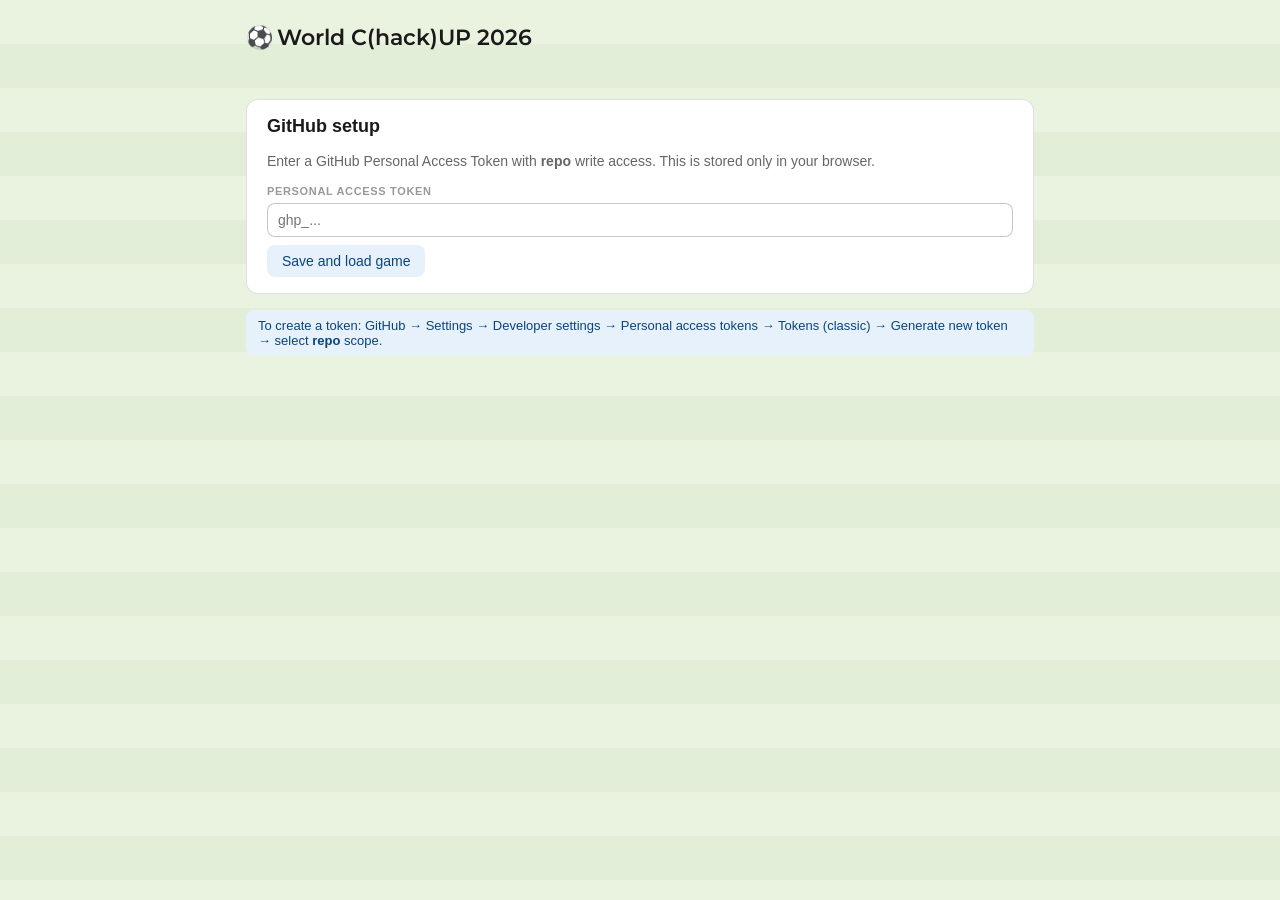
==== index.html @ e1f14b64 "adds country filters to log and schedule" ====
<!DOCTYPE html>
<html lang="en">
<head>
  <meta charset="UTF-8" />
  <meta name="viewport" content="width=device-width, initial-scale=1.0" />
  <title>World C(hack)UP 2026</title>
  <link rel="icon" href="data:image/svg+xml,<svg xmlns=%22http://www.w3.org/2000/svg%22 viewBox=%220 0 100 100%22><text y=%22.9em%22 font-size=%2290%22>⚽</text></svg>">
  <link rel="preconnect" href="https://fonts.googleapis.com">
  <link rel="preconnect" href="https://fonts.gstatic.com" crossorigin>
  <link href="https://fonts.googleapis.com/css2?family=Montserrat:ital,wght@0,100..900;1,100..900&display=swap" rel="stylesheet">
  <style>
    *, *::before, *::after { box-sizing: border-box; margin: 0; padding: 0; }
    :root {
      --bg: #ffffff; --bg2: #f5f5f3; --bg3: #eeecea;
      --text: #1a1a1a; --text2: #666; --text3: #999;
      --border: rgba(0,0,0,0.12); --border2: rgba(0,0,0,0.22);
      --blue-bg: #e6f1fb; --blue-text: #0c447c;
      --green-bg: #eaf3de; --green-text: #27500a;
      --red-bg: #fcebeb; --red-text: #791f1f;
      --amber-bg: #faeeda; --amber-text: #633806;
      --purple-bg: #eeedfe; --purple-text: #3c3489;
      --radius: 8px; --radius-lg: 12px;
      --green-accent: #2f7b10;
      --field-even: #eaf3e0; --field-odd: #e2eed7;
    }
    @media (prefers-color-scheme: dark) {
      :root {
        --bg: #1c1c1e; --bg2: #2c2c2e; --bg3: #3a3a3c;
        --text: #f2f2f7; --text2: #aeaeb2; --text3: #636366;
        --border: rgba(255,255,255,0.12); --border2: rgba(255,255,255,0.22);
        --blue-bg: #0c447c; --blue-text: #b5d4f4;
        --green-bg: #27500a; --green-text: #c0dd97;
        --red-bg: #791f1f; --red-text: #f7c1c1;
        --amber-bg: #633806; --amber-text: #fac775;
        --purple-bg: #3c3489; --purple-text: #cecbf6;
        --green-accent: #7dc954;
        --field-even: #182118; --field-odd: #1c261b;
      }
    }
    body { font-family: -apple-system, BlinkMacSystemFont, 'Segoe UI', sans-serif; background: repeating-linear-gradient(180deg, var(--field-even) 0px, var(--field-even) 44px, var(--field-odd) 44px, var(--field-odd) 88px); color: var(--text); min-height: 100vh; }
    .container { max-width: 820px; margin: 0 auto; padding: 1.5rem 1rem; }
    h1 { font-size: 22px; font-weight: 600; margin-bottom: 1.5rem; font-family: Montserrat;}
    h2 { font-size: 18px; font-weight: 600; margin-bottom: 1rem; }
    h3 { font-size: 15px; font-weight: 600; margin-bottom: 0.5rem; }
    .card { background: var(--bg); border: 0.5px solid var(--border); border-radius: var(--radius-lg); padding: 1rem 1.25rem; margin-bottom: 1rem; }
    .btn { background: transparent; border: 0.5px solid var(--border2); border-radius: var(--radius); padding: 7px 14px; font-size: 14px; cursor: pointer; color: var(--text); font-family: inherit; transition: background 0.15s; }
    .btn:hover { background: var(--bg2); }
    .btn:disabled { opacity: 0.4; cursor: not-allowed; }
    .btn-primary { background: var(--blue-bg); color: var(--blue-text); border-color: transparent; }
    .btn-sm { padding: 4px 10px; font-size: 13px; }
    .btn-danger { background: var(--red-bg); color: var(--red-text); border-color: transparent; }
    input[type=text], select {
      width: 100%; padding: 8px 10px; border: 0.5px solid var(--border2); border-radius: var(--radius);
      font-size: 14px; background: var(--bg); color: var(--text); font-family: inherit; margin-bottom: 8px;
    }
    .tab-bar { display: flex; gap: 2px; margin-bottom: 1.5rem; border-bottom: 0.5px solid var(--border); }
    .tab { padding: 8px 14px; font-size: 14px; cursor: pointer; border: none; background: transparent; color: var(--text2); font-family: inherit; border-bottom: 2px solid transparent; margin-bottom: -0.5px; }
    .tab.active { color: var(--green-accent); font-weight: 600; border-bottom-color: var(--green-accent); }
    .notice { font-size: 13px; padding: 8px 12px; background: var(--bg2); border-radius: var(--radius); margin-bottom: 1rem; color: var(--text2); }
    .notice-success { background: var(--green-bg); color: var(--green-text); }
    .notice-warn { background: var(--amber-bg); color: var(--amber-text); }
    .notice-danger { background: var(--red-bg); color: var(--red-text); }
    .notice-info { background: var(--blue-bg); color: var(--blue-text); }
    .team-btn { text-align: left; width: 100%; padding: 5px 8px; margin-bottom: 3px; font-size: 13px; border-radius: var(--radius); border: 0.5px solid var(--border); background: var(--bg); cursor: pointer; color: var(--text); font-family: inherit; }
    .team-btn:hover:not(:disabled) { background: var(--blue-bg); color: var(--blue-text); border-color: transparent; }
    .team-btn:disabled { opacity: 0.35; cursor: not-allowed; text-decoration: line-through; }
    .group-label { font-size: 10px; font-weight: 700; color: var(--green-accent); margin-bottom: 4px; letter-spacing: 0.07em; text-transform: uppercase; }
    .group-card { border-left: 3px solid var(--green-accent) !important; }
    .grid { display: grid; grid-template-columns: repeat(auto-fill, minmax(155px, 1fr)); gap: 10px; }
    .player-card { background: var(--bg2); border-radius: var(--radius); padding: 10px 12px; margin-bottom: 8px; }
    .player-card.active { border: 1.5px solid var(--blue-text); background: var(--blue-bg); }
    .tag { display: inline-block; font-size: 11px; padding: 2px 7px; border-radius: 99px; margin: 2px; background: var(--bg3); color: var(--text2); }
    .score-row { display: flex; align-items: center; justify-content: space-between; padding: 10px 14px; border-radius: var(--radius); margin-bottom: 5px; background: var(--bg2); }
    .score-row.gold { background: var(--purple-bg); color: var(--purple-text); border-left: 3px solid #c8960a; padding-left: 11px; }
    @keyframes logo-spin { to { transform: rotate(360deg); } }
    .logo-ball { display: inline-block; animation: logo-spin 14s linear infinite; margin-right: 4px; }
    .loading-ball { display: inline-block; animation: logo-spin 0.7s linear infinite; margin-right: 4px; }
    .section-label { font-size: 11px; font-weight: 700; color: var(--text3); margin-bottom: 6px; text-transform: uppercase; letter-spacing: 0.06em; }
    .status-dot { width: 8px; height: 8px; border-radius: 50%; display: inline-block; margin-right: 6px; }
    .dot-green { background: #639922; }
    .dot-red { background: #e24b4a; }
    .dot-gray { background: var(--text3); }
    .last-updated { font-size: 12px; color: var(--text3); margin-bottom: 1rem; }
    .lock-banner { background: var(--amber-bg); color: var(--amber-text); border-radius: var(--radius); padding: 10px 14px; margin-bottom: 1rem; font-size: 13px; font-weight: 600; }
    .team-out { text-decoration: line-through; opacity: 0.5; }
    #pat-warning { display: none; }
    .country-filter-grid { display: grid; grid-template-columns: repeat(auto-fill, minmax(150px, 1fr)); gap: 4px; margin-top: 8px; }
    .country-filter-grid .team-btn { margin-bottom: 0; }
    .team-btn.selected { background: var(--blue-bg); color: var(--blue-text); border-color: transparent; font-weight: 600; }
  </style>
</head>
<body>
<div class="container">
  <div style="display:flex;align-items:center;justify-content:space-between;margin-bottom:1.5rem">
    <h1><span class="logo-ball">⚽</span>World C(hack)UP 2026</h1>
    <div style="font-size:13px;color:var(--text2)" id="last-updated-header"></div>
  </div>
  <div id="app"></div>
  <!-- <div style="margin-top:2rem;text-align:right">
    <button class="btn btn-sm btn-danger" onclick="resetDraft()">Reset draft</button>
  </div> -->
</div>

<script>
const REPO_OWNER = 'picturedots';
const REPO_NAME  = 'world-cup-2026';
const BRANCH     = 'main';

const GROUPS = {
  A:['Mexico','South Africa','South Korea','Czechia'],
  B:['Canada','Bosnia and Herzegovina','Qatar','Switzerland'],
  C:['Brazil','Morocco','Haiti','Scotland'],
  D:['United States','Paraguay','Australia','Türkiye'],
  E:['Germany','Curaçao','Ivory Coast','Ecuador'],
  F:['Netherlands','Japan','Sweden','Tunisia'],
  G:['Belgium','Egypt','Iran','New Zealand'],
  H:['Spain','Cape Verde','Saudi Arabia','Uruguay'],
  I:['France','Senegal','Iraq','Norway'],
  J:['Argentina','Algeria','Austria','Jordan'],
  K:['Portugal','DR Congo','Uzbekistan','Colombia'],
  L:['England','Croatia','Ghana','Panama']
};

const TEAM_FLAGS = {
  'Mexico':'🇲🇽','South Africa':'🇿🇦','South Korea':'🇰🇷','Czechia':'🇨🇿',
  'Canada':'🇨🇦','Bosnia and Herzegovina':'🇧🇦','Qatar':'🇶🇦','Switzerland':'🇨🇭',
  'Brazil':'🇧🇷','Morocco':'🇲🇦','Haiti':'🇭🇹','Scotland':'🏴󠁧󠁢󠁳󠁣󠁴󠁿',
  'United States':'🇺🇸','Paraguay':'🇵🇾','Australia':'🇦🇺','Türkiye':'🇹🇷',
  'Germany':'🇩🇪','Curaçao':'🇨🇼','Ivory Coast':'🇨🇮','Ecuador':'🇪🇨',
  'Netherlands':'🇳🇱','Japan':'🇯🇵','Sweden':'🇸🇪','Tunisia':'🇹🇳',
  'Belgium':'🇧🇪','Egypt':'🇪🇬','Iran':'🇮🇷','New Zealand':'🇳🇿',
  'Spain':'🇪🇸','Cape Verde':'🇨🇻','Saudi Arabia':'🇸🇦','Uruguay':'🇺🇾',
  'France':'🇫🇷','Senegal':'🇸🇳','Iraq':'🇮🇶','Norway':'🇳🇴',
  'Argentina':'🇦🇷','Algeria':'🇩🇿','Austria':'🇦🇹','Jordan':'🇯🇴',
  'Portugal':'🇵🇹','DR Congo':'🇨🇩','Uzbekistan':'🇺🇿','Colombia':'🇨🇴',
  'England':'🏴󠁧󠁢󠁥󠁮󠁧󠁿','Croatia':'🇭🇷','Ghana':'🇬🇭','Panama':'🇵🇦'
};
function teamFlag(t) { return TEAM_FLAGS[t] || ''; }

const ALL_TEAMS = [];
const TEAM_GROUP = {};
Object.entries(GROUPS).forEach(([g,ts]) => { ts.forEach(t => { ALL_TEAMS.push(t); TEAM_GROUP[t] = g; }); });

let draft = { locked: false, players: [], draftOrder: [], ownership: {}, draftComplete: false };
let gamestate = { points: {}, ownership: {}, matchLog: [], bonusesAwarded: {}, processedMatchIds: [], lastUpdated: null };
let schedule = { matches: [], lastUpdated: null };
let tab = 'scores';
let scheduleFilterOpen = false;
let scheduleFilterCountry = null;
let logFilterOpen = false;
let logFilterCountry = null;
let pat = localStorage.getItem('fifa26_pat') || '';

// --- GitHub API helpers ---

async function ghFetch(path, options = {}) {
  const authHeaders = pat ? { 'Authorization': `Bearer ${pat}` } : {};
  const res = await fetch(`https://api.github.com/repos/${REPO_OWNER}/${REPO_NAME}/${path}`, {
    ...options,
    headers: {
      ...authHeaders,
      'Accept': 'application/vnd.github+json',
      'X-GitHub-Api-Version': '2022-11-28',
      ...(options.headers || {})
    }
  });
  if (!res.ok) {
    const err = await res.json().catch(() => ({}));
    throw new Error(err.message || `GitHub API error ${res.status}`);
  }
  return res.json();
}

async function loadData() {
  try {
    const [d, g] = await Promise.all([getFile('data/draft.json'), getFile('data/gamestate.json')]);
    draft = d.content; draft._sha = d.sha;
    gamestate = g.content; gamestate._sha = g.sha;
  } catch(e) {
    showMsg('app-msg', 'Could not load game data. Check your PAT and repo settings.', 'danger');
  }
  // Schedule is optional — it may not exist before the first updater run.
  try {
    const s = await getFile('data/schedule.json');
    schedule = s.content;
  } catch(e) {
    schedule = { matches: [], lastUpdated: null };
  }
}

// --- Draft helpers ---

function getPlayerTeams(pid) { return ALL_TEAMS.filter(t => (draft.ownership[t] === pid)); }
function getPlayerGroups(pid) { return new Set(getPlayerTeams(pid).map(t => TEAM_GROUP[t])); }
function canPick(pid, team) {
  const myG = getPlayerGroups(pid);
  const tG = TEAM_GROUP[team];
  if (!myG.has(tG)) return true;
  const rem = ALL_TEAMS.filter(t => !draft.ownership[t]);
  const otherG = new Set(rem.map(t => TEAM_GROUP[t]));
  otherG.delete(tG);
  return otherG.size === 0;
}
function playerName(pid) { return draft.players.find(p => p.id === pid)?.name || pid; }
function effectiveOwnership() {
  return Object.keys(gamestate.ownership).length > 0 ? gamestate.ownership : draft.ownership;
}
function isEliminated(team) { return (gamestate.eliminated || []).includes(team); }

// --- Render ---

function render() {
  const a = document.getElementById('app');
  if (draft.draftComplete) { renderTournament(a); }
  else if (!pat) { renderPATSetup(a); return; }
  else renderDraft(a);
  // else renderTournament(a);

  const lu = gamestate.lastUpdated ? new Date(gamestate.lastUpdated).toLocaleString() : 'Never';
  document.getElementById('last-updated-header').textContent = `Last synced: ${lu}`;
}

function renderPATSetup(a) {
  a.innerHTML = `
    <div class="card">
      <h2>GitHub setup</h2>
      <p style="font-size:14px;color:var(--text2);margin-bottom:1rem">Enter a GitHub Personal Access Token with <strong>repo</strong> write access. This is stored only in your browser.</p>
      <div class="section-label">Personal Access Token</div>
      <input type="text" id="pat-input" placeholder="ghp_..." value="${pat}" />
      <button class="btn btn-primary" onclick="savePAT()">Save and load game</button>
    </div>
    <div class="notice notice-info" style="font-size:13px">
      To create a token: GitHub → Settings → Developer settings → Personal access tokens → Tokens (classic) → Generate new token → select <strong>repo</strong> scope.
    </div>`;
}

function savePAT() {
  pat = document.getElementById('pat-input').value.trim();
  localStorage.setItem('fifa26_pat', pat);
  init();
}

function renderDraft(a) {
  const totalPicks = draft.players.length * 6;
  const done = draft.draftIndex >= totalPicks || draft.draftComplete;
  const idx = draft.draftIndex || 0;
  const currentPid = done ? null : draft.draftOrder[idx % draft.draftOrder.length];
  const round = Math.floor(idx / draft.players.length) + 1;

  let html = ``;

  if (draft.locked && !draft.draftComplete) {
    html += `<div class="lock-banner">Draft is being saved...</div>`;
  }

  const draftTabActive = tab === 'draft' || tab === 'scores';
  html += `<div class="tab-bar">
    <button class="tab ${draftTabActive ? 'active' : ''}" onclick="setTab('draft')">Draft board</button>
    <button class="tab ${tab === 'rosters' ? 'active' : ''}" onclick="setTab('rosters')">Rosters</button>
    <button class="tab ${tab === 'setup' ? 'active' : ''}" onclick="setTab('setup')">Players</button>
  </div>`;

  if (tab === 'setup') {
    html += renderPlayerSetup();
  } else if (tab === 'rosters') {
    html += renderRosters();
  } else {
    if (!done) {
      html += `<div class="notice notice-info">⚽ Round ${round} &middot; Pick ${idx + 1} of ${totalPicks} — <strong>${playerName(currentPid)}</strong>'s turn</div>`;
      html += `<div class="grid">`;
      Object.entries(GROUPS).forEach(([g, teams]) => {
        html += `<div class="card group-card" style="padding:10px 12px"><div class="group-label">Group ${g}</div>`;
        teams.forEach(t => {
          const taken = draft.ownership[t] !== undefined;
          const allowed = !taken && canPick(currentPid, t);
          const owner = taken ? playerName(draft.ownership[t]) : '';
          html += `<button class="team-btn" ${taken || !allowed ? 'disabled' : ''} onclick="pickTeam('${t}','${currentPid}')"
            title="${taken ? 'Owned by ' + owner : (!allowed ? 'You already have a team in Group ' + g : '')}">
            ${t}${taken ? ` <span style="font-size:11px;opacity:0.6">(${owner})</span>` : ''}
          </button>`;
        });
        html += `</div>`;
      });
      html += `</div>`;
    } else {
      html += `<div class="notice notice-success">🎉 All picks in! Lock the draft to kick off the tournament — standings update every 4 hours via GitHub Actions.</div>`;
      html += `<button class="btn btn-primary" onclick="completeDraft()">⚽ Kick off the tournament!</button>`;
    }
  }

  a.innerHTML = html;
}

function renderPlayerSetup() {
  if (draft.draftIndex > 0) {
    return `<div class="notice notice-warn">Draft is in progress. Cannot change player list.</div>` + renderRosters();
  }
  let html = `<div class="card"><h2>Add players</h2>
    <div id="player-list" style="margin-bottom:12px">` +
    draft.players.map((p,i) => `<div style="display:flex;align-items:center;justify-content:space-between;padding:5px 0;border-bottom:0.5px solid var(--border)">
      <span style="font-size:14px">${p.name}</span>
      <button class="btn btn-sm" onclick="removePlayer(${i})">Remove</button>
    </div>`).join('') +
    `</div>
    <input type="text" id="pname" placeholder="Player name..." />
    <div style="display:flex;gap:8px">
      <button class="btn btn-primary" onclick="addPlayer()">Add player</button>
      ${draft.players.length >= 2 ? `<button class="btn" onclick="randomOrder()">Randomize order</button>` : ''}
    </div>
  </div>`;

  if (draft.draftOrder.length) {
    html += `<div class="card"><h3>Draft order</h3>` +
      draft.draftOrder.map((pid,i) => `<div style="padding:4px 0;font-size:14px"><span style="color:var(--text3);margin-right:8px">${i+1}.</span>${playerName(pid)}</div>`).join('') +
      `${draft.players.length >= 2 ? `<button class="btn btn-primary" style="margin-top:12px" onclick="startDraft()">Start draft</button>` : ''}
    </div>`;
  }

  html += `<div id="app-msg"></div>`;
  return html;
}

function renderRosters() {
  const order = draft.draftOrder.length ? draft.draftOrder : draft.players.map(p => p.id);
  return order.map((pid, i) => {
    const teams = getPlayerTeams(pid);
    const isCur = !draft.draftComplete && draft.draftOrder[draft.draftIndex % draft.draftOrder.length] === pid;
    return `<div class="player-card${isCur ? ' active' : ''}">
      <div style="font-weight:600;font-size:14px">${i+1}. ${playerName(pid)} <span style="font-size:12px;font-weight:400;color:var(--text2)">(${teams.length}/6)</span></div>
      <div style="margin-top:6px">${teams.length ? teams.map(t => `<span class="tag"><span style="font-size:1.25em;vertical-align:-0.12em">${teamFlag(t)}</span> ${t}</span>`).join('') : '<span style="font-size:12px;color:var(--text3)">No picks yet</span>'}</div>
    </div>`;
  }).join('');
}

function renderTournament(a) {
  console.log("rendering Tournament...");
  let html = `<div class="tab-bar">
    <button class="tab ${tab==='scores'?'active':''}" onclick="setTab('scores')">Standings</button>
    <button class="tab ${tab==='rosters'?'active':''}" onclick="setTab('rosters')">Rosters</button>
    <button class="tab ${tab==='log'?'active':''}" onclick="setTab('log')">Log</button>
    <button class="tab ${tab==='schedule'?'active':''}" onclick="setTab('schedule')">Schedule</button>
  </div>`;

  if (tab === 'scores') html += renderStandings();
  else if (tab === 'rosters') html += renderTournamentRosters();
  else if (tab === 'log') html += renderLog();
  else if (tab === 'schedule') html += renderSchedule();

  a.innerHTML = html;
}

function renderStandings() {
  const own = effectiveOwnership();
  console.log("standings..");
  console.log(own);
  const sorted = draft.players.slice().sort((a,b) => (gamestate.points[b.id]||0) - (gamestate.points[a.id]||0));
  let html = `<div class="notice" style="font-size:12px">Standings update automatically every 4 hours (or so) via GitHub Actions. Refresh to see the latest.</div>`;
  html += `<details style="margin-bottom:1rem">
    <summary style="cursor:pointer;font-size:13px;font-weight:600;color:var(--text2);user-select:none">Points guide</summary>
    <div class="card" style="margin-top:0.5rem;font-size:13px">
      <table style="width:100%;border-collapse:collapse">
        <tbody>
          <tr><td style="padding:4px 0;color:var(--text2)">Win</td><td style="text-align:right;font-weight:600">3</td></tr>
          <tr><td style="padding:4px 0;color:var(--text2)">Draw <span style="font-weight:400;font-size:11px">(+ teams swap owners)</span></td><td style="text-align:right;font-weight:600">1</td></tr>
          <tr><td style="padding:4px 0;color:var(--text2)">Advance to Round of 32 — group winner</td><td style="text-align:right;font-weight:600">7</td></tr>
          <tr><td style="padding:4px 0;color:var(--text2)">Advance to Round of 32 — 2nd place</td><td style="text-align:right;font-weight:600">5</td></tr>
          <tr><td style="padding:4px 0;color:var(--text2)">Advance to Round of 32 — 3rd place</td><td style="text-align:right;font-weight:600">3</td></tr>
          <tr><td style="padding:4px 0;color:var(--text2)">Advance to Round of 16</td><td style="text-align:right;font-weight:600">4</td></tr>
          <tr><td style="padding:4px 0;color:var(--text2)">Advance to Round of 8</td><td style="text-align:right;font-weight:600">5</td></tr>
          <tr><td style="padding:4px 0;color:var(--text2)">Advance to Semis</td><td style="text-align:right;font-weight:600">6</td></tr>
          <tr><td style="padding:4px 0;color:var(--text2)">Advance to Final</td><td style="text-align:right;font-weight:600">7</td></tr>
          <tr><td style="padding:4px 0;color:var(--text2)">Champion</td><td style="text-align:right;font-weight:600">8</td></tr>
        </tbody>
      </table>
    </div>
  </details>`;
  let rank = 0;
  let prevPts = null;
  sorted.forEach((p, i) => {
    const pts = gamestate.points[p.id] || 0;
    if (pts !== prevPts) { rank = i + 1; prevPts = pts; }
    const teams = ALL_TEAMS.filter(t => own[t] === p.id).sort((a, b) => a.localeCompare(b));
    const rankIcon = rank === 1 ? '🏆' : rank === 2 ? '🥈' : rank === 3 ? '🥉' : `${rank}`;
    const rankStyle = rank <= 3 ? 'font-size:18px;width:28px;text-align:center' : 'font-size:14px;font-weight:700;width:28px;text-align:center;color:var(--text3)';
    html += `<div class="score-row${rank===1?' gold':''}">
      <div style="display:flex;align-items:center;gap:10px">
        <span style="${rankStyle}">${rankIcon}</span>
        <div>
          <div style="font-weight:600;font-size:15px">${p.name}</div>
          <div style="font-size:12px;opacity:0.65;margin-top:2px">${teams.map(t=>`<span class="${isEliminated(t)?'team-out':''}" style="margin-right:4px;display:inline-block;">${t}</span>`).join('')}</div>
        </div>
      </div>
      <div style="text-align:right">
        <div style="font-size:22px;font-weight:700">${pts}</div>
        <div style="font-size:11px;opacity:0.6">pts</div>
      </div>
    </div>`;
  });
  return html;
}

function renderTournamentRosters() {
  const own = effectiveOwnership();
  return draft.players.map((p, i) => {
    const teams = ALL_TEAMS.filter(t => own[t] === p.id).sort((a, b) => a.localeCompare(b));
    const pts = gamestate.points[p.id] || 0;
    return `<div class="player-card">
      <div style="display:flex;align-items:center;justify-content:space-between">
        <div style="font-weight:600;font-size:14px">${i+1}. ${p.name}</div>
        <div style="font-size:16px;font-weight:700">${pts} pts</div>
      </div>
      <div style="margin-top:6px">${teams.map(t => `<span class="tag"><span style="font-size:1.25em;vertical-align:-0.12em">${teamFlag(t)}</span> ${t}</span>`).join('')}</div>
    </div>`;
  }).join('');
}

function renderLog() {
  if (!gamestate.matchLog?.length) return `<div class="notice">No matches logged yet.</div>`;
  let html = renderCountryFilter('log');
  const entries = [...gamestate.matchLog].reverse().filter(e =>
    !logFilterCountry || (e.msg || '').includes(logFilterCountry)
  );
  if (!entries.length) {
    return html + `<div class="notice">No logged matches for ${logFilterCountry}.</div>`;
  }
  return html + entries.map(e =>
    `<div class="score-row" style="font-size:13px">
      <span>${e.msg}</span>
      <span style="font-size:11px;color:var(--text3);white-space:nowrap;margin-left:8px">${new Date(e.time).toLocaleDateString()}</span>
    </div>`
  ).join('');
}

function renderSchedule() {
  const allMatches = schedule.matches || [];
  if (!allMatches.length) return `<div class="notice">No upcoming matches scheduled.</div>`;
  const own = effectiveOwnership();
  const stageLabel = {
    GROUP_STAGE: '', LAST_32: 'Round of 32', LAST_16: 'Round of 16',
    QUARTER_FINALS: 'Quarter-final', SEMI_FINALS: 'Semi-final',
    THIRD_PLACE: 'Third place', FINAL: 'Final'
  };
  const teamCell = (name) => {
    if (!name) return `<span style="color:var(--text3)">TBD</span>`;
    const owner = own[name] ? playerName(own[name]) : null;
    return `${name}${owner ? ` <span style="font-size:11px;opacity:0.6">(${owner})</span>` : ''}`;
  };

  let html = `<div class="notice" style="font-size:12px">Upcoming matches shown in your local time. Completed games are not listed.</div>`;
  html += renderCountryFilter('schedule');

  const matches = scheduleFilterCountry
    ? allMatches.filter(m => m.home === scheduleFilterCountry || m.away === scheduleFilterCountry)
    : allMatches;

  if (!matches.length) {
    return html + `<div class="notice">No upcoming matches for ${scheduleFilterCountry}.</div>`;
  }

  let lastDay = null;
  matches.forEach(m => {
    const d = new Date(m.utcDate);
    const dayKey = d.toLocaleDateString(undefined, { weekday:'long', month:'long', day:'numeric' });
    if (dayKey !== lastDay) {
      html += `<div class="section-label" style="margin-top:14px">${dayKey}</div>`;
      lastDay = dayKey;
    }
    const time = d.toLocaleTimeString(undefined, { hour:'numeric', minute:'2-digit' });
    const label = stageLabel[m.stage] || (m.group ? m.group.replace('GROUP_', 'Group ') : '');
    html += `<div class="score-row" style="font-size:13px">
      <div>
        <div>${teamCell(m.home)} <span style="color:var(--text3)">vs</span> ${teamCell(m.away)}${m.city ? ` <span style="color:var(--text3)">at</span> ${m.city}` : ''}</div>
        ${label ? `<div style="margin-top:3px"><span class="tag">${label}</span></div>` : ''}
      </div>
      <span style="font-size:12px;color:var(--text2);white-space:nowrap;margin-left:8px">${time}</span>
    </div>`;
  });
  return html;
}

function renderCountryFilter(kind) {
  const open = kind === 'log' ? logFilterOpen : scheduleFilterOpen;
  const selected = kind === 'log' ? logFilterCountry : scheduleFilterCountry;
  let html = `<div class="card" style="padding:10px 12px">
    <button class="btn btn-sm" style="width:100%;display:flex;align-items:center;justify-content:space-between" onclick="toggleCountryFilter('${kind}')">
      <span>Filter by country${selected ? `: <strong>${teamFlag(selected)} ${selected}</strong>` : ''}</span>
      <span style="color:var(--text3)">${open ? '▲' : '▼'}</span>
    </button>`;
  if (open) {
    html += `<div style="margin-top:10px">
      <button class="team-btn${!selected ? ' selected' : ''}" onclick="setCountryFilter('${kind}',null)">All countries</button>
      <div class="country-filter-grid">` +
      [...ALL_TEAMS].sort((a, b) => a.localeCompare(b)).map(t =>
        `<button class="team-btn${t === selected ? ' selected' : ''}" onclick="setCountryFilter('${kind}','${t.replace(/'/g, "\\'")}')">
          <span style="font-size:1.25em;vertical-align:-0.12em">${teamFlag(t)}</span> ${t}
        </button>`
      ).join('') +
      `</div>
    </div>`;
  }
  html += `</div>`;
  return html;
}

function toggleCountryFilter(kind) {
  if (kind === 'log') logFilterOpen = !logFilterOpen;
  else scheduleFilterOpen = !scheduleFilterOpen;
  render();
}

function setCountryFilter(kind, country) {
  if (kind === 'log') logFilterCountry = country;
  else scheduleFilterCountry = country;
  render();
}

function showMsg(id, msg, type='') {
  const el = document.getElementById(id);
  if (el) el.innerHTML = `<div class="notice${type?' notice-'+type:''}" style="margin-top:8px">${msg}</div>`;
}

function setTab(t) { tab = t; render(); }

// --- Draft actions ---

async function addPlayer() {
  const inp = document.getElementById('pname');
  const name = inp?.value.trim();
  if (!name || draft.players.length >= 8) return;
  const player = { id: 'p' + Date.now(), name };
  draft.players.push(player);
  draft.draftOrder.push(player.id);
  inp.value = '';
  await saveDraft('Add player: ' + name);
  render();
}

async function removePlayer(i) {
  const removed = draft.players.splice(i, 1)[0];
  draft.draftOrder = draft.draftOrder.filter(id => id !== removed.id);
  await saveDraft('Remove player');
  render();
}

async function randomOrder() {
  const ids = draft.players.map(p => p.id);
  for (let i = ids.length - 1; i > 0; i--) {
    const j = Math.floor(Math.random() * (i + 1));
    [ids[i], ids[j]] = [ids[j], ids[i]];
  }
  draft.draftOrder = ids;
  draft.draftIndex = 0;
  draft.players.forEach(p => { gamestate.points[p.id] = 0; });
  await saveDraft('Set draft order');
  render();
}

function startDraft() {
  draft.draftIndex = 0;
  tab = 'draft';
  render();
}

async function pickTeam(team, pid) {
  draft.ownership[team] = pid;
  draft.draftIndex = (draft.draftIndex || 0) + 1;
  const totalPicks = draft.players.length * 6;
  if (draft.draftIndex >= totalPicks) {
    // auto-prompt to lock
  }
  await saveDraft(`Pick: ${playerName(pid)} selected ${team}`);
  render();
}

async function completeDraft() {
  draft.draftComplete = true;
  draft.locked = true;
  // Seed gamestate ownership from draft
  gamestate.ownership = { ...draft.ownership };
  draft.players.forEach(p => { gamestate.points[p.id] = 0; });
  await saveDraft('Draft complete — locked');
  await saveGamestate('Seed initial gamestate from draft');
  tab = 'scores';
  render();
}

async function resetDraft() {
  if (!confirm('Reset the draft? This clears all picks and cannot be undone.')) return;
  draft = { locked: false, players: [], draftOrder: [], ownership: {}, draftComplete: false, draftIndex: 0 };
  gamestate = { points: {}, ownership: {}, matchLog: [], bonusesAwarded: {}, processedMatchIds: [], lastUpdated: null };
  await saveDraft('Reset draft');
  await saveGamestate('Reset gamestate');
  tab = 'draft';
  render();
}

// --- GitHub save helpers ---

async function saveDraft(message) {
  try {
    const { sha } = await getFile('data/draft.json');
    draft._sha = sha;
    const payload = { ...draft };
    delete payload._sha;
    await putFile('data/draft.json', payload, sha, message);
    const refreshed = await getFile('data/draft.json');
    draft._sha = refreshed.sha;
  } catch(e) {
    console.error('Save draft failed:', e);
  }
}

async function saveGamestate(message) {
  try {
    const { sha } = await getFile('data/gamestate.json');
    gamestate._sha = sha;
    const payload = { ...gamestate };
    delete payload._sha;
    await putFile('data/gamestate.json', payload, sha, message);
    const refreshed = await getFile('data/gamestate.json');
    gamestate._sha = refreshed.sha;
  } catch(e) {
    console.error('Save gamestate failed:', e);
  }
}

async function getFile(path) {
  const authHeaders = pat ? { 'Authorization': `Bearer ${pat}` } : {};
  const res = await fetch(`https://api.github.com/repos/${REPO_OWNER}/${REPO_NAME}/contents/${path}?ref=${BRANCH}&t=${Date.now()}`, {
    headers: {
      ...authHeaders,
      'Accept': 'application/vnd.github+json',
      'X-GitHub-Api-Version': '2022-11-28'
    }
  });
  if (!res.ok) throw new Error(`GitHub API ${res.status}`);
  const data = await res.json();
  const binary = atob(data.content.replace(/\n/g,''));
  const bytes = Uint8Array.from(binary, c => c.charCodeAt(0));
  return { content: JSON.parse(new TextDecoder().decode(bytes)), sha: data.sha };
}

async function putFile(path, content, sha, message) {
  const jsonStr = JSON.stringify(content, null, 2);
  const utf8Bytes = new TextEncoder().encode(jsonStr);
  let binaryStr = '';
  for (const b of utf8Bytes) binaryStr += String.fromCharCode(b);
  const encoded = btoa(binaryStr);
  const res = await fetch(`https://api.github.com/repos/${REPO_OWNER}/${REPO_NAME}/contents/${path}`, {
    method: 'PUT',
    headers: {
      'Authorization': `Bearer ${pat}`,
      'Accept': 'application/vnd.github+json',
      'Content-Type': 'application/json',
      'X-GitHub-Api-Version': '2022-11-28'
    },
    body: JSON.stringify({ message, content: encoded, sha, branch: BRANCH })
  });
  if (!res.ok) {
    const err = await res.json().catch(()=>({}));
    throw new Error(err.message || `GitHub PUT error ${res.status}`);
  }
}

async function init() {
  document.getElementById('app').innerHTML = `<div class="notice"><span class="loading-ball">⚽</span> Loading game data...</div>`;
  await loadData();
  tab = draft.draftComplete ? 'scores' : 'setup';
  render();
}

init();
</script>
</body>
</html>
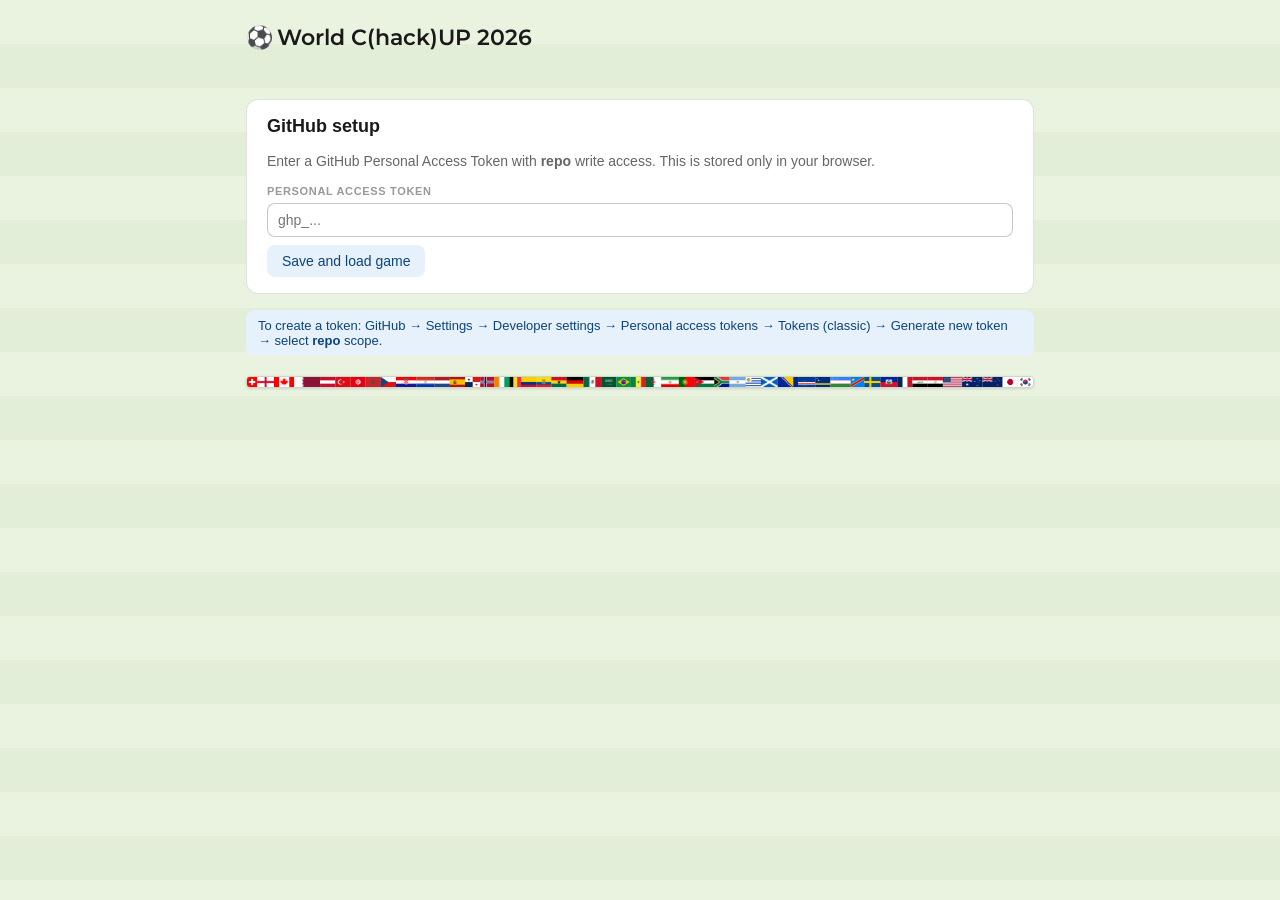
==== commit ceff93af: "adds flag ribbon arranged by color as footer" ====
--- a/index.html
+++ b/index.html
@@ -39,6 +39,7 @@
     }
     body { font-family: -apple-system, BlinkMacSystemFont, 'Segoe UI', sans-serif; background: repeating-linear-gradient(180deg, var(--field-even) 0px, var(--field-even) 44px, var(--field-odd) 44px, var(--field-odd) 88px); color: var(--text); min-height: 100vh; }
     .container { max-width: 820px; margin: 0 auto; padding: 1.5rem 1rem; }
+    .flag-divider { display: block; width: 100%; height: auto; border-radius: 4px; border: 0.5px solid var(--border); box-shadow: 0 1px 3px rgba(0,0,0,0.12); margin: 1.25rem 0; }
     h1 { font-size: 22px; font-weight: 600; margin-bottom: 1.5rem; font-family: Montserrat;}
     h2 { font-size: 18px; font-weight: 600; margin-bottom: 1rem; }
     h3 { font-size: 15px; font-weight: 600; margin-bottom: 0.5rem; }
@@ -99,6 +100,7 @@
   <!-- <div style="margin-top:2rem;text-align:right">
     <button class="btn btn-sm btn-danger" onclick="resetDraft()">Reset draft</button>
   </div> -->
+  <img class="flag-divider" src="flags-strip.svg" alt="" title="The 48 nations, sorted by flag color" />
 </div>
 
 <script>
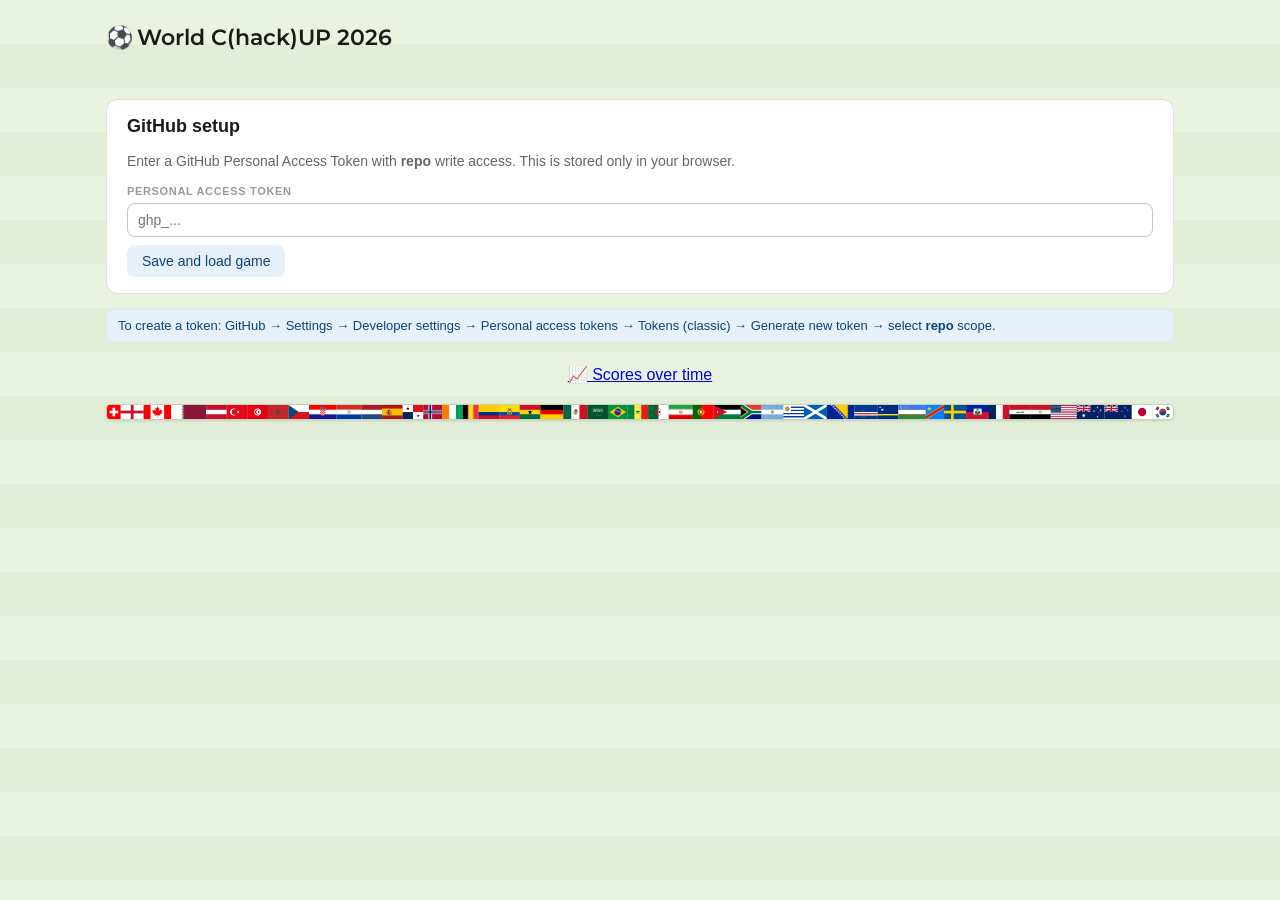
==== commit 5c64f080: "links to charts; increase font-size in a few places" ====
--- a/index.html
+++ b/index.html
@@ -8,87 +8,7 @@
   <link rel="preconnect" href="https://fonts.googleapis.com">
   <link rel="preconnect" href="https://fonts.gstatic.com" crossorigin>
   <link href="https://fonts.googleapis.com/css2?family=Montserrat:ital,wght@0,100..900;1,100..900&display=swap" rel="stylesheet">
-  <style>
-    *, *::before, *::after { box-sizing: border-box; margin: 0; padding: 0; }
-    :root {
-      --bg: #ffffff; --bg2: #f5f5f3; --bg3: #eeecea;
-      --text: #1a1a1a; --text2: #666; --text3: #999;
-      --border: rgba(0,0,0,0.12); --border2: rgba(0,0,0,0.22);
-      --blue-bg: #e6f1fb; --blue-text: #0c447c;
-      --green-bg: #eaf3de; --green-text: #27500a;
-      --red-bg: #fcebeb; --red-text: #791f1f;
-      --amber-bg: #faeeda; --amber-text: #633806;
-      --purple-bg: #eeedfe; --purple-text: #3c3489;
-      --radius: 8px; --radius-lg: 12px;
-      --green-accent: #2f7b10;
-      --field-even: #eaf3e0; --field-odd: #e2eed7;
-    }
-    @media (prefers-color-scheme: dark) {
-      :root {
-        --bg: #1c1c1e; --bg2: #2c2c2e; --bg3: #3a3a3c;
-        --text: #f2f2f7; --text2: #aeaeb2; --text3: #636366;
-        --border: rgba(255,255,255,0.12); --border2: rgba(255,255,255,0.22);
-        --blue-bg: #0c447c; --blue-text: #b5d4f4;
-        --green-bg: #27500a; --green-text: #c0dd97;
-        --red-bg: #791f1f; --red-text: #f7c1c1;
-        --amber-bg: #633806; --amber-text: #fac775;
-        --purple-bg: #3c3489; --purple-text: #cecbf6;
-        --green-accent: #7dc954;
-        --field-even: #182118; --field-odd: #1c261b;
-      }
-    }
-    body { font-family: -apple-system, BlinkMacSystemFont, 'Segoe UI', sans-serif; background: repeating-linear-gradient(180deg, var(--field-even) 0px, var(--field-even) 44px, var(--field-odd) 44px, var(--field-odd) 88px); color: var(--text); min-height: 100vh; }
-    .container { max-width: 820px; margin: 0 auto; padding: 1.5rem 1rem; }
-    .flag-divider { display: block; width: 100%; height: auto; border-radius: 4px; border: 0.5px solid var(--border); box-shadow: 0 1px 3px rgba(0,0,0,0.12); margin: 1.25rem 0; }
-    h1 { font-size: 22px; font-weight: 600; margin-bottom: 1.5rem; font-family: Montserrat;}
-    h2 { font-size: 18px; font-weight: 600; margin-bottom: 1rem; }
-    h3 { font-size: 15px; font-weight: 600; margin-bottom: 0.5rem; }
-    .card { background: var(--bg); border: 0.5px solid var(--border); border-radius: var(--radius-lg); padding: 1rem 1.25rem; margin-bottom: 1rem; }
-    .btn { background: transparent; border: 0.5px solid var(--border2); border-radius: var(--radius); padding: 7px 14px; font-size: 14px; cursor: pointer; color: var(--text); font-family: inherit; transition: background 0.15s; }
-    .btn:hover { background: var(--bg2); }
-    .btn:disabled { opacity: 0.4; cursor: not-allowed; }
-    .btn-primary { background: var(--blue-bg); color: var(--blue-text); border-color: transparent; }
-    .btn-sm { padding: 4px 10px; font-size: 13px; }
-    .btn-danger { background: var(--red-bg); color: var(--red-text); border-color: transparent; }
-    input[type=text], select {
-      width: 100%; padding: 8px 10px; border: 0.5px solid var(--border2); border-radius: var(--radius);
-      font-size: 14px; background: var(--bg); color: var(--text); font-family: inherit; margin-bottom: 8px;
-    }
-    .tab-bar { display: flex; gap: 2px; margin-bottom: 1.5rem; border-bottom: 0.5px solid var(--border); }
-    .tab { padding: 8px 14px; font-size: 14px; cursor: pointer; border: none; background: transparent; color: var(--text2); font-family: inherit; border-bottom: 2px solid transparent; margin-bottom: -0.5px; }
-    .tab.active { color: var(--green-accent); font-weight: 600; border-bottom-color: var(--green-accent); }
-    .notice { font-size: 13px; padding: 8px 12px; background: var(--bg2); border-radius: var(--radius); margin-bottom: 1rem; color: var(--text2); }
-    .notice-success { background: var(--green-bg); color: var(--green-text); }
-    .notice-warn { background: var(--amber-bg); color: var(--amber-text); }
-    .notice-danger { background: var(--red-bg); color: var(--red-text); }
-    .notice-info { background: var(--blue-bg); color: var(--blue-text); }
-    .team-btn { text-align: left; width: 100%; padding: 5px 8px; margin-bottom: 3px; font-size: 13px; border-radius: var(--radius); border: 0.5px solid var(--border); background: var(--bg); cursor: pointer; color: var(--text); font-family: inherit; }
-    .team-btn:hover:not(:disabled) { background: var(--blue-bg); color: var(--blue-text); border-color: transparent; }
-    .team-btn:disabled { opacity: 0.35; cursor: not-allowed; text-decoration: line-through; }
-    .group-label { font-size: 10px; font-weight: 700; color: var(--green-accent); margin-bottom: 4px; letter-spacing: 0.07em; text-transform: uppercase; }
-    .group-card { border-left: 3px solid var(--green-accent) !important; }
-    .grid { display: grid; grid-template-columns: repeat(auto-fill, minmax(155px, 1fr)); gap: 10px; }
-    .player-card { background: var(--bg2); border-radius: var(--radius); padding: 10px 12px; margin-bottom: 8px; }
-    .player-card.active { border: 1.5px solid var(--blue-text); background: var(--blue-bg); }
-    .tag { display: inline-block; font-size: 11px; padding: 2px 7px; border-radius: 99px; margin: 2px; background: var(--bg3); color: var(--text2); }
-    .score-row { display: flex; align-items: center; justify-content: space-between; padding: 10px 14px; border-radius: var(--radius); margin-bottom: 5px; background: var(--bg2); }
-    .score-row.gold { background: var(--purple-bg); color: var(--purple-text); border-left: 3px solid #c8960a; padding-left: 11px; }
-    @keyframes logo-spin { to { transform: rotate(360deg); } }
-    .logo-ball { display: inline-block; animation: logo-spin 14s linear infinite; margin-right: 4px; }
-    .loading-ball { display: inline-block; animation: logo-spin 0.7s linear infinite; margin-right: 4px; }
-    .section-label { font-size: 11px; font-weight: 700; color: var(--text3); margin-bottom: 6px; text-transform: uppercase; letter-spacing: 0.06em; }
-    .status-dot { width: 8px; height: 8px; border-radius: 50%; display: inline-block; margin-right: 6px; }
-    .dot-green { background: #639922; }
-    .dot-red { background: #e24b4a; }
-    .dot-gray { background: var(--text3); }
-    .last-updated { font-size: 12px; color: var(--text3); margin-bottom: 1rem; }
-    .lock-banner { background: var(--amber-bg); color: var(--amber-text); border-radius: var(--radius); padding: 10px 14px; margin-bottom: 1rem; font-size: 13px; font-weight: 600; }
-    .team-out { text-decoration: line-through; opacity: 0.5; }
-    #pat-warning { display: none; }
-    .country-filter-grid { display: grid; grid-template-columns: repeat(auto-fill, minmax(150px, 1fr)); gap: 4px; margin-top: 8px; }
-    .country-filter-grid .team-btn { margin-bottom: 0; }
-    .team-btn.selected { background: var(--blue-bg); color: var(--blue-text); border-color: transparent; font-weight: 600; }
-  </style>
+  <link rel="stylesheet" href="styles.css">
 </head>
 <body>
 <div class="container">
@@ -100,7 +20,10 @@
   <!-- <div style="margin-top:2rem;text-align:right">
     <button class="btn btn-sm btn-danger" onclick="resetDraft()">Reset draft</button>
   </div> -->
-  <img class="flag-divider" src="flags-strip.svg" alt="" title="The 48 nations, sorted by flag color" />
+  <p style="text-align:center;margin-top:1.5rem">
+    <a href="scores-chart.html">📈 Scores over time</a>
+  </p>
+  <a href="flags-strip.svg"><img class="flag-divider" src="flags-strip.svg" alt="" title="The 48 nations, sorted by flag color -- click to enlarge"/></a>
 </div>
 
 <script>
@@ -389,7 +312,7 @@
         <span style="${rankStyle}">${rankIcon}</span>
         <div>
           <div style="font-weight:600;font-size:15px">${p.name}</div>
-          <div style="font-size:12px;opacity:0.65;margin-top:2px">${teams.map(t=>`<span class="${isEliminated(t)?'team-out':''}" style="margin-right:4px;display:inline-block;">${t}</span>`).join('')}</div>
+          <div style="font-size:14px;opacity:0.65;margin-top:2px">${teams.map(t=>`<span class="${isEliminated(t)?'team-out':''}" style="margin-right:4px;display:inline-block;">${t}</span>`).join('')}</div>
         </div>
       </div>
       <div style="text-align:right">
@@ -469,12 +392,12 @@
     }
     const time = d.toLocaleTimeString(undefined, { hour:'numeric', minute:'2-digit' });
     const label = stageLabel[m.stage] || (m.group ? m.group.replace('GROUP_', 'Group ') : '');
-    html += `<div class="score-row" style="font-size:13px">
+    html += `<div class="score-row" style="font-size:16px">
       <div>
         <div>${teamCell(m.home)} <span style="color:var(--text3)">vs</span> ${teamCell(m.away)}${m.city ? ` <span style="color:var(--text3)">at</span> ${m.city}` : ''}</div>
         ${label ? `<div style="margin-top:3px"><span class="tag">${label}</span></div>` : ''}
       </div>
-      <span style="font-size:12px;color:var(--text2);white-space:nowrap;margin-left:8px">${time}</span>
+      <span style="font-size:16px;color:var(--text2);white-space:nowrap;margin-left:8px">${time}</span>
     </div>`;
   });
   return html;
--- a/styles.css
+++ b/styles.css
@@ -0,0 +1,93 @@
+*, *::before, *::after { box-sizing: border-box; margin: 0; padding: 0; }
+:root {
+  --bg: #ffffff; --bg2: #f5f5f3; --bg3: #eeecea;
+  --text: #1a1a1a; --text2: #666; --text3: #999;
+  --border: rgba(0,0,0,0.12); --border2: rgba(0,0,0,0.22);
+  --blue-bg: #e6f1fb; --blue-text: #0c447c;
+  --green-bg: #eaf3de; --green-text: #27500a;
+  --red-bg: #fcebeb; --red-text: #791f1f;
+  --amber-bg: #faeeda; --amber-text: #633806;
+  --purple-bg: #eeedfe; --purple-text: #3c3489;
+  --radius: 8px; --radius-lg: 12px;
+  --green-accent: #2f7b10;
+  --field-even: #eaf3e0; --field-odd: #e2eed7;
+}
+@media (prefers-color-scheme: dark) {
+  :root {
+    --bg: #1c1c1e; --bg2: #2c2c2e; --bg3: #3a3a3c;
+    --text: #f2f2f7; --text2: #aeaeb2; --text3: #636366;
+    --border: rgba(255,255,255,0.12); --border2: rgba(255,255,255,0.22);
+    --blue-bg: #0c447c; --blue-text: #b5d4f4;
+    --green-bg: #27500a; --green-text: #c0dd97;
+    --red-bg: #791f1f; --red-text: #f7c1c1;
+    --amber-bg: #633806; --amber-text: #fac775;
+    --purple-bg: #3c3489; --purple-text: #cecbf6;
+    --green-accent: #7dc954;
+    --field-even: #182118; --field-odd: #1c261b;
+  }
+}
+body { font-family: -apple-system, BlinkMacSystemFont, 'Segoe UI', sans-serif; background: repeating-linear-gradient(180deg, var(--field-even) 0px, var(--field-even) 44px, var(--field-odd) 44px, var(--field-odd) 88px); color: var(--text); min-height: 100vh; }
+.container { max-width: 820px; margin: 0 auto; padding: 1.5rem 1rem; }
+.flag-divider { display: block; width: 100%; height: auto; border-radius: 4px; border: 0.5px solid var(--border); box-shadow: 0 1px 3px rgba(0,0,0,0.12); margin: 1.25rem 0; }
+h1 { font-size: 22px; font-weight: 600; margin-bottom: 1.5rem; font-family: Montserrat;}
+h2 { font-size: 18px; font-weight: 600; margin-bottom: 1rem; }
+h3 { font-size: 15px; font-weight: 600; margin-bottom: 0.5rem; }
+.card { background: var(--bg); border: 0.5px solid var(--border); border-radius: var(--radius-lg); padding: 1rem 1.25rem; margin-bottom: 1rem; }
+.btn { background: transparent; border: 0.5px solid var(--border2); border-radius: var(--radius); padding: 7px 14px; font-size: 14px; cursor: pointer; color: var(--text); font-family: inherit; transition: background 0.15s; }
+.btn:hover { background: var(--bg2); }
+.btn:disabled { opacity: 0.4; cursor: not-allowed; }
+.btn-primary { background: var(--blue-bg); color: var(--blue-text); border-color: transparent; }
+.btn-sm { padding: 4px 10px; font-size: 13px; }
+.btn-danger { background: var(--red-bg); color: var(--red-text); border-color: transparent; }
+input[type=text], select {
+  width: 100%; padding: 8px 10px; border: 0.5px solid var(--border2); border-radius: var(--radius);
+  font-size: 14px; background: var(--bg); color: var(--text); font-family: inherit; margin-bottom: 8px;
+}
+.tab-bar { display: flex; gap: 2px; margin-bottom: 1.5rem; border-bottom: 0.5px solid var(--border); }
+.tab { padding: 8px 14px; font-size: 14px; cursor: pointer; border: none; background: transparent; color: var(--text2); font-family: inherit; border-bottom: 2px solid transparent; margin-bottom: -0.5px; }
+.tab.active { color: var(--green-accent); font-weight: 600; border-bottom-color: var(--green-accent); }
+.notice { font-size: 13px; padding: 8px 12px; background: var(--bg2); border-radius: var(--radius); margin-bottom: 1rem; color: var(--text2); }
+.notice-success { background: var(--green-bg); color: var(--green-text); }
+.notice-warn { background: var(--amber-bg); color: var(--amber-text); }
+.notice-danger { background: var(--red-bg); color: var(--red-text); }
+.notice-info { background: var(--blue-bg); color: var(--blue-text); }
+.team-btn { text-align: left; width: 100%; padding: 5px 8px; margin-bottom: 3px; font-size: 13px; border-radius: var(--radius); border: 0.5px solid var(--border); background: var(--bg); cursor: pointer; color: var(--text); font-family: inherit; }
+.team-btn:hover:not(:disabled) { background: var(--blue-bg); color: var(--blue-text); border-color: transparent; }
+.team-btn:disabled { opacity: 0.35; cursor: not-allowed; text-decoration: line-through; }
+.group-label { font-size: 10px; font-weight: 700; color: var(--green-accent); margin-bottom: 4px; letter-spacing: 0.07em; text-transform: uppercase; }
+.group-card { border-left: 3px solid var(--green-accent) !important; }
+.grid { display: grid; grid-template-columns: repeat(auto-fill, minmax(155px, 1fr)); gap: 10px; }
+.player-card { background: var(--bg2); border-radius: var(--radius); padding: 10px 12px; margin-bottom: 8px; }
+.player-card.active { border: 1.5px solid var(--blue-text); background: var(--blue-bg); }
+.tag { display: inline-block; font-size: 11px; padding: 2px 7px; border-radius: 99px; margin: 2px; background: var(--bg3); color: var(--text2); }
+.score-row { display: flex; align-items: center; justify-content: space-between; padding: 10px 14px; border-radius: var(--radius); margin-bottom: 5px; background: var(--bg2); }
+.score-row.gold { background: var(--purple-bg); color: var(--purple-text); border-left: 3px solid #c8960a; padding-left: 11px; }
+@keyframes logo-spin { to { transform: rotate(360deg); } }
+.logo-ball { display: inline-block; animation: logo-spin 14s linear infinite; margin-right: 4px; }
+.loading-ball { display: inline-block; animation: logo-spin 0.7s linear infinite; margin-right: 4px; }
+.section-label { font-size: 11px; font-weight: 700; color: var(--text3); margin-bottom: 6px; text-transform: uppercase; letter-spacing: 0.06em; }
+.status-dot { width: 8px; height: 8px; border-radius: 50%; display: inline-block; margin-right: 6px; }
+.dot-green { background: #639922; }
+.dot-red { background: #e24b4a; }
+.dot-gray { background: var(--text3); }
+.last-updated { font-size: 12px; color: var(--text3); margin-bottom: 1rem; }
+.lock-banner { background: var(--amber-bg); color: var(--amber-text); border-radius: var(--radius); padding: 10px 14px; margin-bottom: 1rem; font-size: 13px; font-weight: 600; }
+.team-out { text-decoration: line-through; opacity: 0.5; }
+#pat-warning { display: none; }
+.country-filter-grid { display: grid; grid-template-columns: repeat(auto-fill, minmax(150px, 1fr)); gap: 4px; margin-top: 8px; }
+.country-filter-grid .team-btn { margin-bottom: 0; }
+.team-btn.selected { background: var(--blue-bg); color: var(--blue-text); border-color: transparent; font-weight: 600; }
+
+/* Scores-over-time chart page */
+p.sub { color: var(--text2); font-size: 14px; margin-top: 0.25rem; margin-bottom: 1.25rem; }
+.chart-wrap { position: relative; height: 70vh; min-height: 420px; }
+
+/* Give the chart more room on large displays. */
+@media (min-width: 1100px) {
+  .container { max-width: 1100px; }
+  .chart-wrap { height: 78vh; min-height: 600px; }
+}
+@media (min-width: 1600px) {
+  .container { max-width: 1400px; }
+  .chart-wrap { height: 82vh; min-height: 720px; }
+}
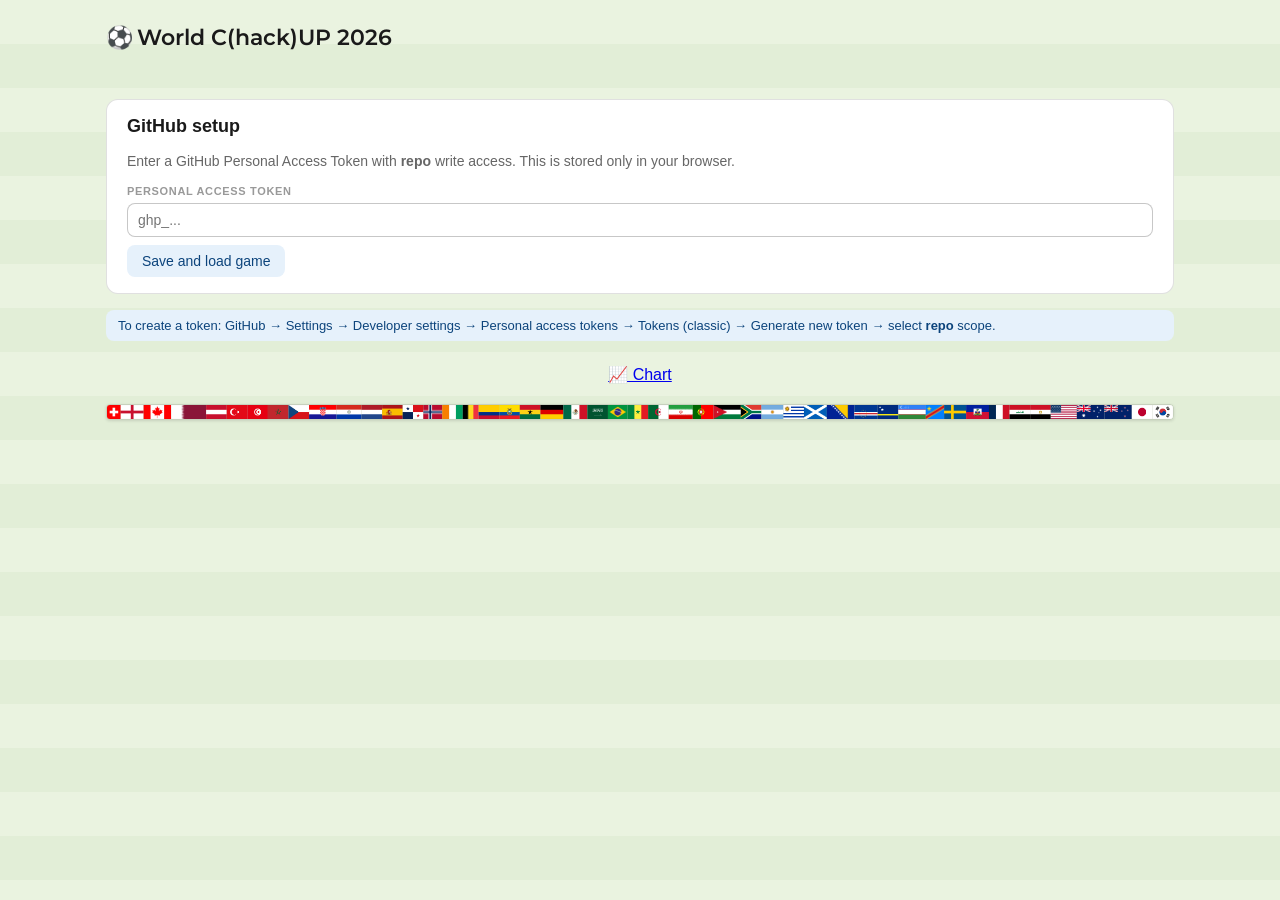
==== commit 1a5cfdbe: "shorten chart related text" ====
--- a/index.html
+++ b/index.html
@@ -21,7 +21,7 @@
     <button class="btn btn-sm btn-danger" onclick="resetDraft()">Reset draft</button>
   </div> -->
   <p style="text-align:center;margin-top:1.5rem">
-    <a href="scores-chart.html">📈 Scores over time</a>
+    <a href="scores-chart.html">📈 Chart</a>
   </p>
   <a href="flags-strip.svg"><img class="flag-divider" src="flags-strip.svg" alt="" title="The 48 nations, sorted by flag color -- click to enlarge"/></a>
 </div>
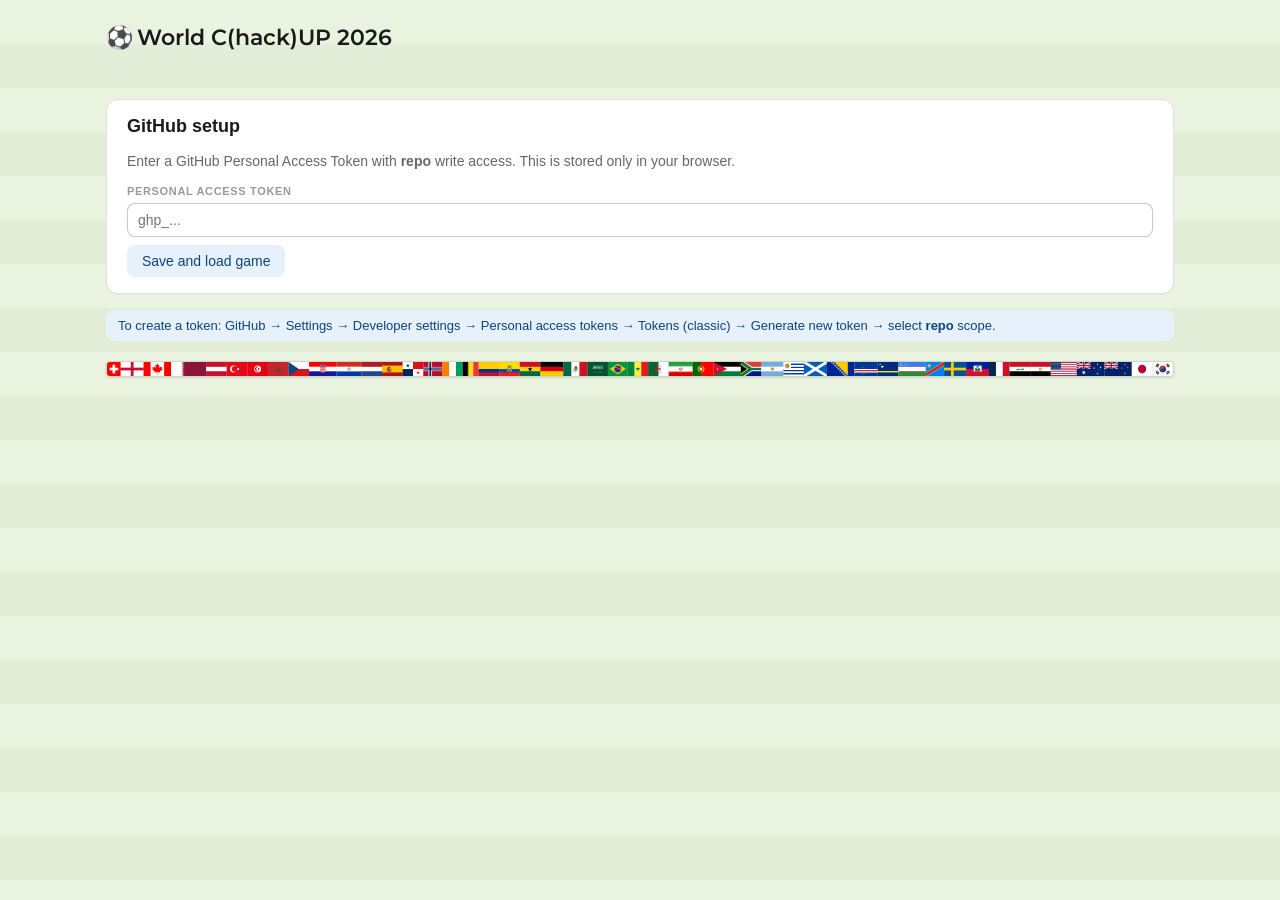
==== commit e089bdbd: "small styling tweaks" ====
--- a/index.html
+++ b/index.html
@@ -13,16 +13,13 @@
 <body>
 <div class="container">
   <div style="display:flex;align-items:center;justify-content:space-between;margin-bottom:1.5rem">
-    <h1><span class="logo-ball">⚽</span>World C(hack)UP 2026</h1>
-    <div style="font-size:13px;color:var(--text2)" id="last-updated-header"></div>
+    <h1 style="white-space:nowrap"><span class="logo-ball">⚽</span>World C(hack)UP 2026</h1>
+    <div style="font-size:13px;color:var(--text2);text-align:right;min-width:0;flex-shrink:1;margin-left:12px" id="last-updated-header"></div>
   </div>
   <div id="app"></div>
   <!-- <div style="margin-top:2rem;text-align:right">
     <button class="btn btn-sm btn-danger" onclick="resetDraft()">Reset draft</button>
   </div> -->
-  <p style="text-align:center;margin-top:1.5rem">
-    <a href="scores-chart.html">📈 Chart</a>
-  </p>
   <a href="flags-strip.svg"><img class="flag-divider" src="flags-strip.svg" alt="" title="The 48 nations, sorted by flag color -- click to enlarge"/></a>
 </div>
 
@@ -142,7 +139,7 @@
   // else renderTournament(a);
 
   const lu = gamestate.lastUpdated ? new Date(gamestate.lastUpdated).toLocaleString() : 'Never';
-  document.getElementById('last-updated-header').textContent = `Last synced: ${lu}`;
+  document.getElementById('last-updated-header').textContent = `Updated: ${lu}`;
 }
 
 function renderPATSetup(a) {
@@ -321,6 +318,9 @@
       </div>
     </div>`;
   });
+  html += `<p style="text-align:center;margin-top:1.5rem">
+    <a href="scores-chart.html">📈 Chart</a>
+  </p>`;
   return html;
 }
 
